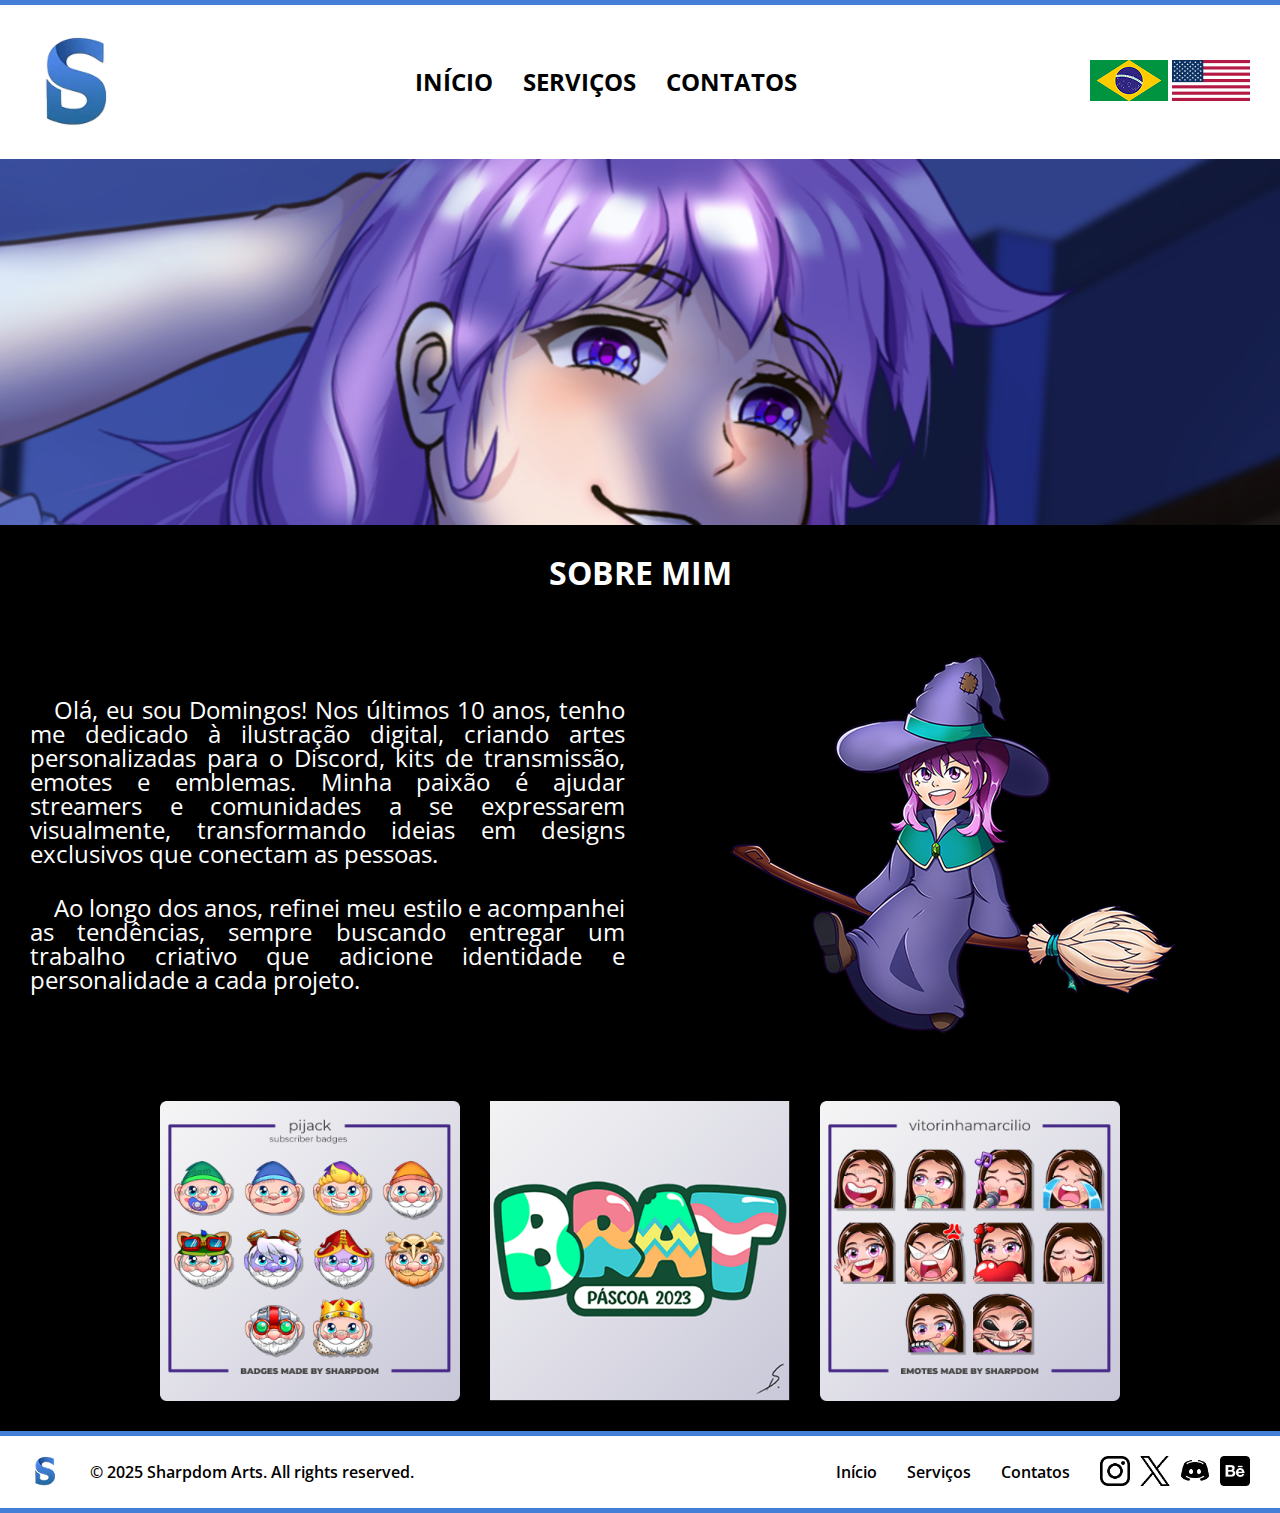
==== index.html @ cb49a60e "Criação do Repositorio Online" ====
<!DOCTYPE html>
<html lang="pt-br">
<head>
    <meta charset="UTF-8">
    <meta name="viewport" content="width=device-width, initial-scale=1.0">
    <title>Sharpdom Arts</title>
    <link rel="shortcut icon" href="./media/Logos/favicon.ico" type="image/x-icon">
    <link rel="stylesheet" href="./css/reset.css">
    <link rel="stylesheet" href="style.css">
</head>
<body>      
    <header>
        <div class="conteudo-header">
            <div class="logo-header">
                <img src="./media/Logos/LogoSharp.png" alt="Logo Sharp">
            </div>
            <div class="menu-site">
                <a class="pagina-selecionada" href="index.html">Início</a>
                <a href="./html/servicos.html">Serviços</a>
                <a href="./html/contatos.html">Contatos</a>
            </div>
            <div class="linguagem">
                <a href="index.html"><img src="./media/Logos/FlagBrazil.png" alt="Portuguese"></a>
                <a href="./html/home.html"><img src="./media/Logos/FlagUSA.png" alt="English-US"></a>
            </div>
        </div>
    </header>

    <main>
        <div class="conteudo-main">
            <!--BANNER-->
            <div class="banner">
                <img src="./media/Banners/BannerHome.png" alt="Banner">
            </div>
            <!--TITULO-->
            <div class="titulo-sobre"> 
                <h1>Sobre Mim</h1>
            </div>
            <!--CONTEUDO-->
            <div class="conteudo-sobre">
                <div class="paragrafos">
                    <p> Olá, eu sou Domingos! Nos últimos 10 anos, tenho me     dedicado à ilustração digital, criando artes personalizadas para o Discord, kits de transmissão, emotes e emblemas. Minha paixão é ajudar streamers e comunidades a se expressarem visualmente, transformando ideias em designs exclusivos que conectam as pessoas. </p>
                    <p> Ao longo dos anos, refinei meu estilo e acompanhei as tendências, sempre buscando entregar um trabalho criativo que adicione identidade e personalidade a cada projeto. </p>
                </div>
                <div class="arte-jade">
                    <img src="./media/Arts/Jade.png" alt="">
                </div>
            </div>
            <!--PREVIEW DE TRABALHOS-->
            <div class="artes">
                <img src="./media/Arts/EmotesPijack.png" alt="Emotes Pijack">
                <img src="./media/Arts/LogoBratPascoa.png" alt="Logo Brat Pascoa">
                <img src="/media/Arts/EmotesVitorinha.png" alt="Emotes Vitorinha">
            </div>

        </div>
    </main>

    <footer>
        <div class="conteudo-footer">
            <div class="footer-esquerda">
                <div>
                    <img src="./media/Logos/LogoSharpMini.png" alt="Logo Sharpdom Arts">
                </div>
                <div class="direitos">
                    <p>© 2025 Sharpdom Arts. All rights reserved. </p>
                </div>
            </div>
            <div class="footer-direita">
                <div class="mapa-site">
                    <a class="pagina-selecionada" href="index.html">Início</a>
                    <a href="./html/servicos.html">Serviços</a>
                    <a href="./html/contatos.html">Contatos</a>            
                </div>
                <div class="redes-sociais">
                    <a href=""><img src="./media/Logos/InstaBlack.png" alt=""></a>
                    <a href=""><img src="./media/Logos/TwitterBlack.png" alt=""></a>
                    <a href=""><img src="./media/Logos/DiscordBlack.png" alt=""></a>
                    <a href=""><img src="./media/Logos/BehanceBlack.png" alt=""></a>
                </div>
            </div>
        </div>
    </footer>
</body>
</html>
---- style.css ----
/* FONTE OPEN SANS */
@import url('https://fonts.googleapis.com/css2?family=Open+Sans:ital,wght@0,300..800;1,300..800&display=swap');

body{
    font-family: "Open Sans", sans-serif;
}

/* HEADER */

header{
    border-top: 5px solid #447ED6;
}

.conteudo-header{
    display: flex;
    align-items: center;
    justify-content: space-between;
    margin: 30px ;
}

.menu-site{
    display: flex;
    gap: 30px;
}

.menu-site a{
    text-decoration: none;
    text-transform: uppercase;
    font-weight: bold;
    font-size: 1.5em;
    color: #000000;
}

.menu-site pagina-selecionada{
    color: #447ED6;
}

.menu-site a:hover{
    color:#447ED6;
    text-decoration: underline;
}

/* MAIN */

.conteudo-main{
    background-color: #000000;
    color: white;
}

.banner img{
    width: 100%;
}

.titulo-sobre{
    text-transform: uppercase;
    font-weight: bolder;
    font-size: 2em ;
    margin: 30px;
    text-align: center;
}

.conteudo-sobre{
    display: grid;
    grid-template-columns: 1fr 1fr;
    justify-content: space-between;
    gap: 30px;
    margin: 30px;

}

.paragrafos{
    margin: auto;
    
}

.conteudo-sobre p{
    align-items: center;
    text-align: justify;
    text-indent: 1em;
    font-size: 1.5em;
}

.conteudo-sobre p:last-child{
    margin-top: 30px;
}

.arte-jade{
    margin: auto;
}

.artes img{
    width: 300px;
}

.artes{
    display: flex;
    align-items: center;
    justify-content: center;
    margin: 30px 30px 0px 30px;
    padding-bottom: 30px;
    gap: 30px;
}

/* FOOTER */

footer{
    border-top: 5px solid #447ED6;
    border-bottom: 5px solid #447ED6;
    padding: 20px 0px ;
    font-weight: 600;
}

.conteudo-footer{
    display: flex;
    align-items: center;
    justify-content: space-between;
    padding: 0px 30px;
}

.footer-esquerda{
    display: flex;
    align-items: center;
    gap: 30px;
}

.footer-direita{
    display: flex;
    align-items: center;
    gap: 30px
}

.mapa-site{
    display: flex;
    gap: 30px;
    align-items: center;
}

.mapa-site a{
    text-decoration: none;
    color: black;
}

.mapa-site a:hover{
    color: #447ED6;
    text-decoration: underline;
}

.redes-sociais{
    display: flex;
    gap: 10px;
}

.redes-sociais img{
    width: 30px;
}

.redes-sociais img:hover{
    border: 1px solid #447ED6;
}
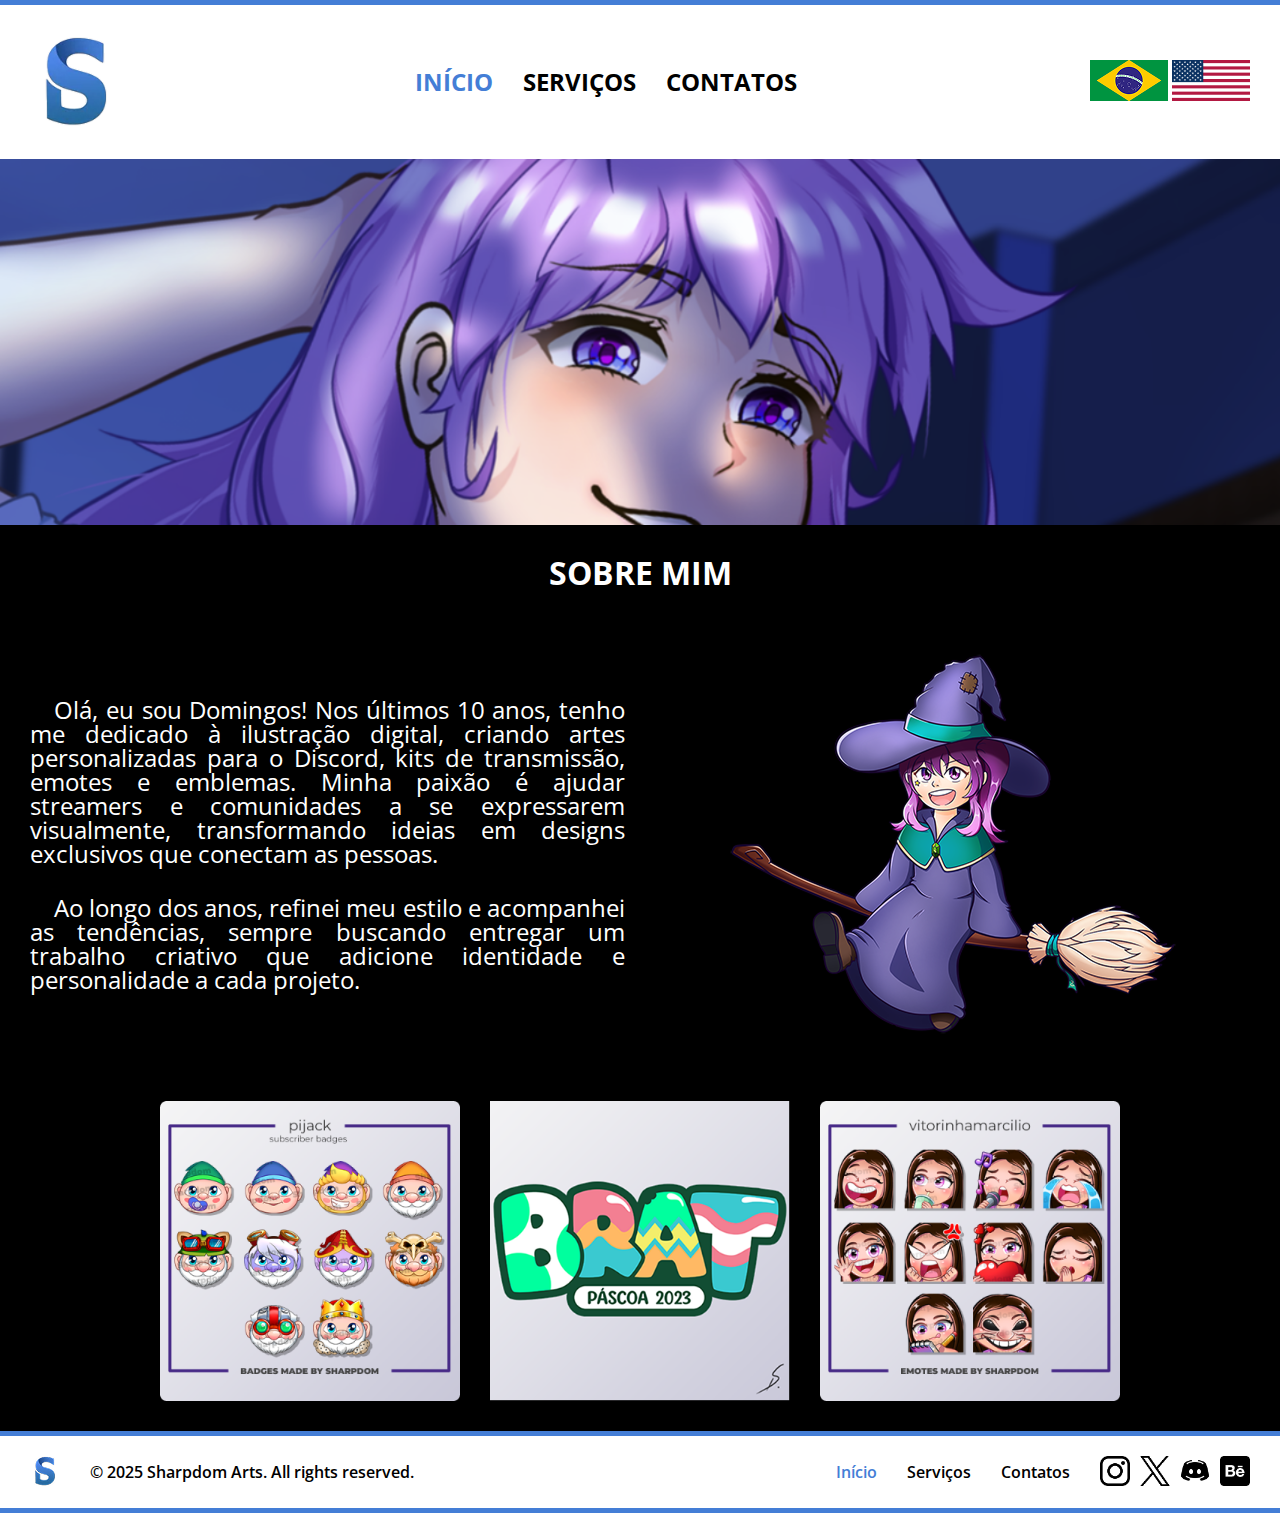
==== commit ca3b72fd: "Criação das responsividades" ====
--- a/index.html
+++ b/index.html
@@ -5,23 +5,23 @@
     <meta name="viewport" content="width=device-width, initial-scale=1.0">
     <title>Sharpdom Arts</title>
     <link rel="shortcut icon" href="./media/Logos/favicon.ico" type="image/x-icon">
-    <link rel="stylesheet" href="./css/reset.css">
+    <link rel="stylesheet" href="../css/reset.css">
     <link rel="stylesheet" href="style.css">
 </head>
 <body>      
     <header>
         <div class="conteudo-header">
             <div class="logo-header">
-                <img src="./media/Logos/LogoSharp.png" alt="Logo Sharp">
+                <img src="../media/Logos/LogoSharp.png" alt="Logo Sharp">
             </div>
             <div class="menu-site">
                 <a class="pagina-selecionada" href="index.html">Início</a>
-                <a href="./html/servicos.html">Serviços</a>
-                <a href="./html/contatos.html">Contatos</a>
+                <a href="../html/servicos.html">Serviços</a>
+                <a href="../html/contatos.html">Contatos</a>
             </div>
             <div class="linguagem">
-                <a href="index.html"><img src="./media/Logos/FlagBrazil.png" alt="Portuguese"></a>
-                <a href="./html/home.html"><img src="./media/Logos/FlagUSA.png" alt="English-US"></a>
+                <a href="index.html"><img src="../media/Logos/FlagBrazil.png" alt="Portuguese"></a>
+                <a href="../html/home.html"><img src="../media/Logos/FlagUSA.png" alt="English-US"></a>
             </div>
         </div>
     </header>
@@ -31,7 +31,7 @@
             <!--BANNER-->
             <div class="banner">
                 <img src="./media/Banners/BannerHome.png" alt="Banner">
-            </div>
+            </div>  
             <!--TITULO-->
             <div class="titulo-sobre"> 
                 <h1>Sobre Mim</h1>
@@ -76,7 +76,7 @@
                     <a href=""><img src="./media/Logos/InstaBlack.png" alt=""></a>
                     <a href=""><img src="./media/Logos/TwitterBlack.png" alt=""></a>
                     <a href=""><img src="./media/Logos/DiscordBlack.png" alt=""></a>
-                    <a href=""><img src="./media/Logos/BehanceBlack.png" alt=""></a>
+                    <a href="https://www.behance.net/domingossoutelo" target="_blank"><img src="./media/Logos/BehanceBlack.png" alt=""></a>
                 </div>
             </div>
         </div>
--- a/style.css
+++ b/style.css
@@ -40,6 +40,10 @@
     text-decoration: underline;
 }
 
+div a.pagina-selecionada{
+    color: #447ED6;
+}
+
 /* MAIN */
 
 .conteudo-main{
@@ -65,12 +69,10 @@
     justify-content: space-between;
     gap: 30px;
     margin: 30px;
-
 }
 
 .paragrafos{
     margin: auto;
-    
 }
 
 .conteudo-sobre p{
@@ -115,6 +117,7 @@
     align-items: center;
     justify-content: space-between;
     padding: 0px 30px;
+    
 }
 
 .footer-esquerda{
@@ -150,10 +153,253 @@
     gap: 10px;
 }
 
+.footer-direita img{
+    width: 30px;
+}
+
+
+/* RESPONSIVIDADE */
+
+
+/* TABLET */
+@media screen and (min-width: 768px) and (max-width: 1023px) {
+
+/* HEADER */
+
+.logo-header img{
+    width: 65px;
+}
+
+.menu-site a{
+    font-size: 1.25em;
+}
+
+.linguagem img{
+    width: 60px;
+}
+
+/* MAIN */
+.conteudo-sobre{
+    grid-template-columns: 1fr;
+}
+
+.arte-jade img{
+    width: 350px;
+}
+
+.artes img{
+    width: 200px;
+}
+
+/* FOOTER */
+
+.direitos{
+    font-size: 0.6em;
+}
+
 .redes-sociais img{
+    width: 20px;
+}
+
+}
+
+/* CELULAR  */
+@media screen and (min-width: 500px) and (max-width: 767px) {
+
+/* HEADER */
+
+.logo-header img{
+    width: 35px;
+}
+
+.menu-site a{
+    font-size: 0.9em;
+}
+
+
+.linguagem img{
+    width: 40px;
+}
+
+/* MAIN */
+
+.titulo-sobre h1{
+    font-size: 1em;
+}
+
+.conteudo-sobre{
+    grid-template-columns: 1fr;
+}
+
+.paragrafos p{
+    font-size: 0.95em;
+}
+
+.arte-jade img{
+    width: 350px;
+}
+
+.artes img{
+    width: 300px;
+}
+
+.artes{
+    display: grid;
+}
+
+/* FOOTER */
+
+.conteudo-footer{
+    padding: 0 15px;
+}
+
+.direitos{
+    font-size: 0.5em;
+}
+
+.mapa-site{
+    width: 180px;
+}
+
+.footer-direita{
+    justify-content: flex-start;
+    gap: 15px;
+}
+
+.mapa-site{
+    gap: 10px;
+}
+
+.mapa-site a{
+    font-size: 0.8em;
+}
+
+.footer-esquerda{
+    justify-content: flex-end;
+    gap: 15px;
+}
+
+.footer-esquerda img{
+    width: 25px;
+}
+
+.redes-sociais{
+    display: grid;
+    grid-template-columns: 1fr 1fr;
+}
+
+.redes-sociais img{
+    width: 15px;
+}
+
+}
+
+/* CELULAR MENORES */
+@media screen and (max-width: 500px) {
+
+/* HEADER */
+
+.logo-header img{
+    width: 35px;
+}
+
+.menu-site{
+    gap: 10px;
+}
+
+.menu-site a{
+    font-size: 0.75em;
+}
+
+
+.linguagem img{
     width: 30px;
 }
 
-.redes-sociais img:hover{
-    border: 1px solid #447ED6;
+/* MAIN */
+
+.titulo-sobre h1{
+    font-size: 0.8em;
+}
+
+.conteudo-sobre{
+    display: block;
+    margin: auto;
+    width: 300px;
+}
+
+.paragrafos p{
+    font-size: 0.85em;
+    width: 300px;
+    text-align: justify;
+    margin: auto;
+}
+
+.arte-jade {
+    display: grid;
+    text-align: center;
+    margin: auto;
+}
+.arte-jade img{
+    width: 300px;
+}
+
+.artes img{
+    width: 200px;
+}
+
+.artes{
+    display: grid;
+    margin: none;
+    
+}
+
+/* FOOTER */
+
+.conteudo-footer{
+    padding: 0 10px;
+    gap: 5px;
+}
+
+.direitos{
+    font-size: 0.5em;
+}
+
+.mapa-site{
+    width: 180px;
+}
+
+.footer-direita{
+    justify-content: flex-start;
+    gap: 10px;
+}
+
+.mapa-site{
+    gap: 5px;
+}
+
+.mapa-site a{
+    font-size: 0.75em;
+    text-align: center;
+    margin: auto;
+}
+
+.footer-esquerda{
+    justify-content: flex-end;
+    gap: 10px;
+}
+
+.footer-esquerda img{
+    width: 25px;
+}
+
+.redes-sociais{
+    display: grid;
+    grid-template-columns: 1fr 1fr;
+}
+
+.redes-sociais img{
+    width: 15px;
+}
+
 }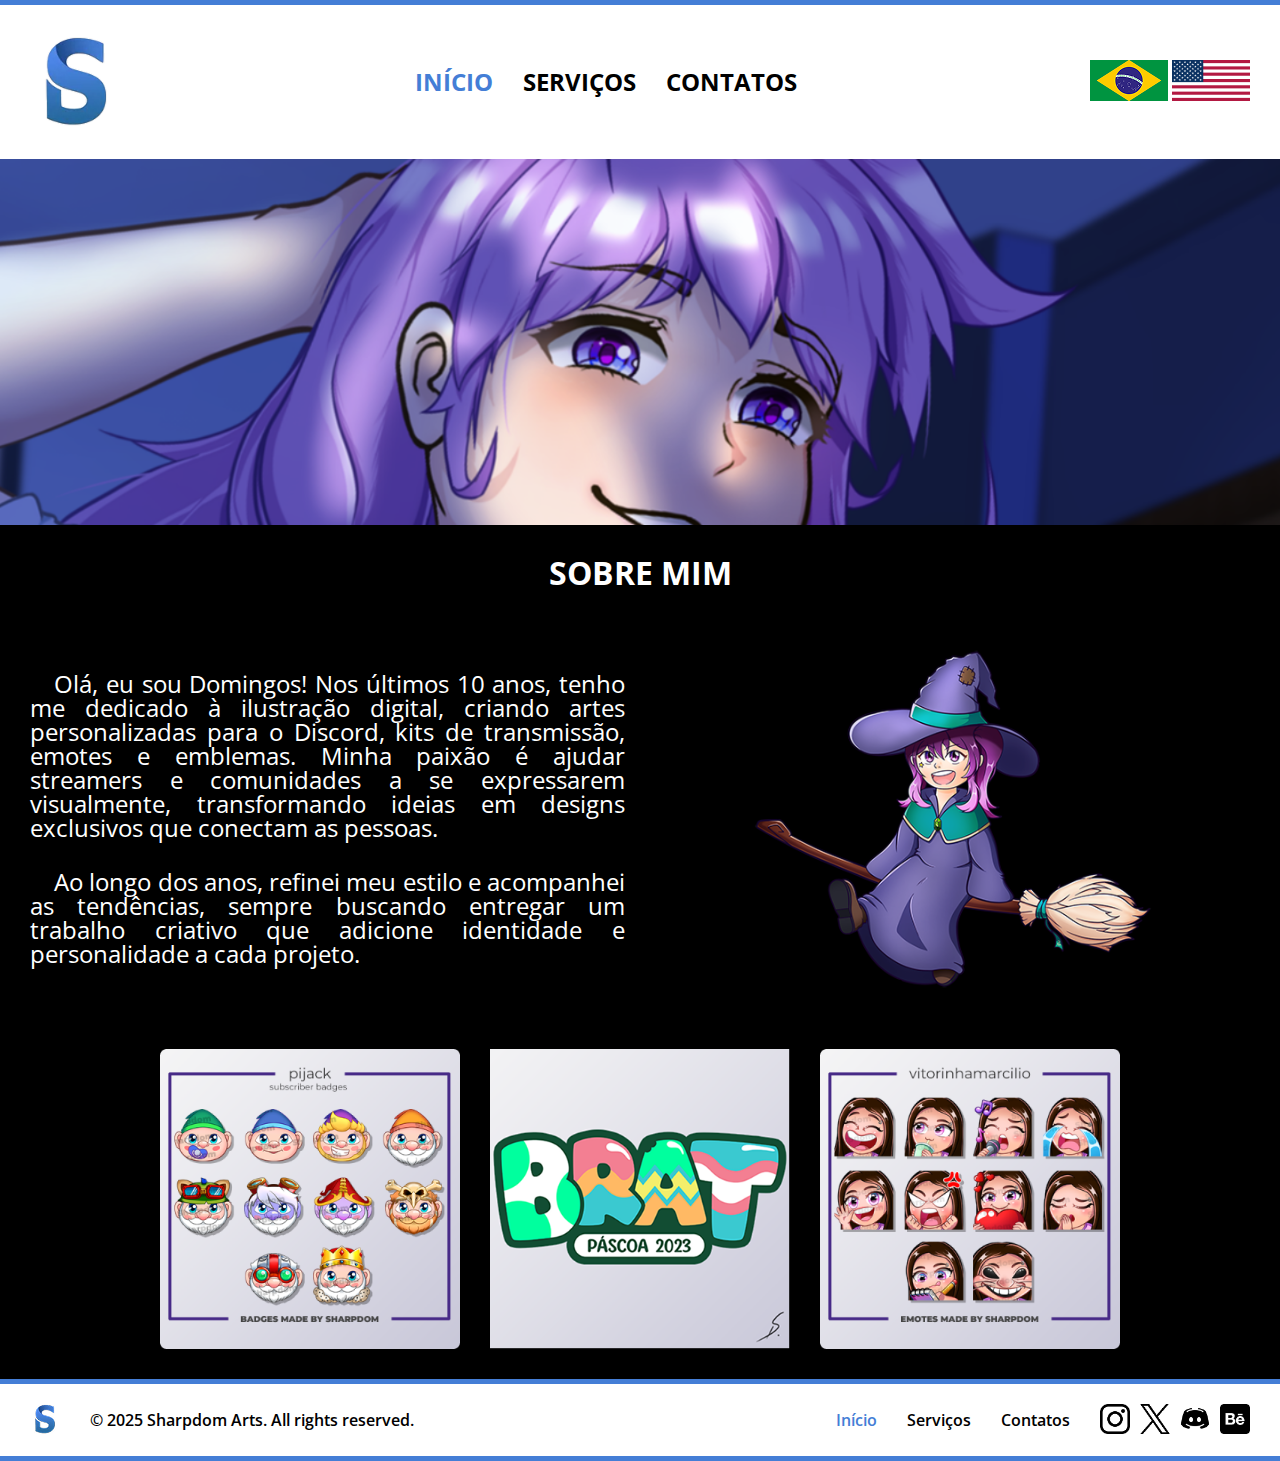
==== commit 4bd3cde3: "Alteração do endereçamentodas pastas e adicionado o link da rede social X" ====
--- a/index.html
+++ b/index.html
@@ -4,24 +4,24 @@
     <meta charset="UTF-8">
     <meta name="viewport" content="width=device-width, initial-scale=1.0">
     <title>Sharpdom Arts</title>
-    <link rel="shortcut icon" href="./media/Logos/favicon.ico" type="image/x-icon">
-    <link rel="stylesheet" href="../css/reset.css">
+    <link rel="shortcut icon" href="media/Logos/favicon.ico" type="image/x-icon">
+    <link rel="stylesheet" href="css/reset.css">
     <link rel="stylesheet" href="style.css">
 </head>
 <body>      
     <header>
         <div class="conteudo-header">
             <div class="logo-header">
-                <img src="../media/Logos/LogoSharp.png" alt="Logo Sharp">
+                <img src="media/Logos/LogoSharp.png" alt="Logo Sharp">
             </div>
             <div class="menu-site">
                 <a class="pagina-selecionada" href="index.html">Início</a>
-                <a href="../html/servicos.html">Serviços</a>
-                <a href="../html/contatos.html">Contatos</a>
+                <a href="html/servicos.html">Serviços</a>
+                <a href="html/contatos.html">Contatos</a>
             </div>
             <div class="linguagem">
-                <a href="index.html"><img src="../media/Logos/FlagBrazil.png" alt="Portuguese"></a>
-                <a href="../html/home.html"><img src="../media/Logos/FlagUSA.png" alt="English-US"></a>
+                <a href="index.html"><img src="media/Logos/FlagBrazil.png" alt="Portuguese"></a>
+                <a href="html/home.html"><img src="media/Logos/FlagUSA.png" alt="English-US"></a>
             </div>
         </div>
     </header>
@@ -30,7 +30,7 @@
         <div class="conteudo-main">
             <!--BANNER-->
             <div class="banner">
-                <img src="./media/Banners/BannerHome.png" alt="Banner">
+                <img src="media/Banners/BannerHome.png" alt="Banner">
             </div>  
             <!--TITULO-->
             <div class="titulo-sobre"> 
@@ -43,14 +43,14 @@
                     <p> Ao longo dos anos, refinei meu estilo e acompanhei as tendências, sempre buscando entregar um trabalho criativo que adicione identidade e personalidade a cada projeto. </p>
                 </div>
                 <div class="arte-jade">
-                    <img src="./media/Arts/Jade.png" alt="">
+                    <img src="media/Arts/Jade.png" alt="">
                 </div>
             </div>
             <!--PREVIEW DE TRABALHOS-->
             <div class="artes">
-                <img src="./media/Arts/EmotesPijack.png" alt="Emotes Pijack">
-                <img src="./media/Arts/LogoBratPascoa.png" alt="Logo Brat Pascoa">
-                <img src="/media/Arts/EmotesVitorinha.png" alt="Emotes Vitorinha">
+                <img src="media/Arts/EmotesPijack.png" alt="Emotes Pijack">
+                <img src="media/Arts/LogoBratPascoa.png" alt="Logo Brat Pascoa">
+                <img src="media/Arts/EmotesVitorinha.png" alt="Emotes Vitorinha">
             </div>
 
         </div>
@@ -60,7 +60,7 @@
         <div class="conteudo-footer">
             <div class="footer-esquerda">
                 <div>
-                    <img src="./media/Logos/LogoSharpMini.png" alt="Logo Sharpdom Arts">
+                    <img src="media/Logos/LogoSharpMini.png" alt="Logo Sharpdom Arts">
                 </div>
                 <div class="direitos">
                     <p>© 2025 Sharpdom Arts. All rights reserved. </p>
@@ -69,14 +69,14 @@
             <div class="footer-direita">
                 <div class="mapa-site">
                     <a class="pagina-selecionada" href="index.html">Início</a>
-                    <a href="./html/servicos.html">Serviços</a>
-                    <a href="./html/contatos.html">Contatos</a>            
+                    <a href="html/servicos.html">Serviços</a>
+                    <a href="html/contatos.html">Contatos</a>            
                 </div>
                 <div class="redes-sociais">
-                    <a href=""><img src="./media/Logos/InstaBlack.png" alt=""></a>
-                    <a href=""><img src="./media/Logos/TwitterBlack.png" alt=""></a>
-                    <a href=""><img src="./media/Logos/DiscordBlack.png" alt=""></a>
-                    <a href="https://www.behance.net/domingossoutelo" target="_blank"><img src="./media/Logos/BehanceBlack.png" alt=""></a>
+                    <a href=""target="_blank"><img src="../media/Logos/InstaBlack.png" alt=""></a>
+                    <a href="https://x.com/sharpdom92" target="_blank"><img src="../media/Logos/TwitterBlack.png" alt=""></a>
+                    <a href=""target="_blank"><img src="../media/Logos/DiscordBlack.png" alt=""></a>
+                    <a href="https://www.behance.net/domingossoutelo" target="_blank"><img src="../media/Logos/BehanceBlack.png" alt=""></a>
                 </div>
             </div>
         </div>
--- a/style.css
+++ b/style.css
@@ -16,6 +16,11 @@
     align-items: center;
     justify-content: space-between;
     margin: 30px ;
+}
+
+.logo-header img{
+    width: 92px;
+    transition: 2s;
 }
 
 .menu-site{
@@ -29,10 +34,15 @@
     font-weight: bold;
     font-size: 1.5em;
     color: #000000;
+    transition: 2s;
 }
 
 .menu-site pagina-selecionada{
     color: #447ED6;
+}
+
+.linguagem img{
+    transition: 2s;
 }
 
 .menu-site a:hover{
@@ -55,12 +65,13 @@
     width: 100%;
 }
 
-.titulo-sobre{
+.titulo-sobre h1{
     text-transform: uppercase;
     font-weight: bolder;
     font-size: 2em ;
     margin: 30px;
     text-align: center;
+    transition: 2s;
 }
 
 .conteudo-sobre{
@@ -80,18 +91,24 @@
     text-align: justify;
     text-indent: 1em;
     font-size: 1.5em;
+    transition: 2s;
 }
 
 .conteudo-sobre p:last-child{
     margin-top: 30px;
 }
 
-.arte-jade{
+.arte-jade img{
+    display: grid;
+    text-align: center;
     margin: auto;
+    width: 400px;
+    transition: 2s;
 }
 
 .artes img{
     width: 300px;
+    transition: 2s;
 }
 
 .artes{
@@ -126,10 +143,22 @@
     gap: 30px;
 }
 
+.footer-esquerda p{
+    transition: 2s;
+}
+
 .footer-direita{
     display: flex;
     align-items: center;
     gap: 30px
+}
+
+.footer-direita a{
+    transition: 2s;
+}
+
+.footer-direita img{
+    transition: 2s;
 }
 
 .mapa-site{
@@ -224,7 +253,7 @@
 /* MAIN */
 
 .titulo-sobre h1{
-    font-size: 1em;
+    font-size: 1.7em;
 }
 
 .conteudo-sobre{
@@ -319,7 +348,7 @@
 /* MAIN */
 
 .titulo-sobre h1{
-    font-size: 0.8em;
+    font-size: 1.5em;
 }
 
 .conteudo-sobre{
@@ -335,17 +364,12 @@
     margin: auto;
 }
 
-.arte-jade {
-    display: grid;
-    text-align: center;
-    margin: auto;
-}
 .arte-jade img{
     width: 300px;
 }
 
 .artes img{
-    width: 200px;
+    width: 300px;
 }
 
 .artes{
